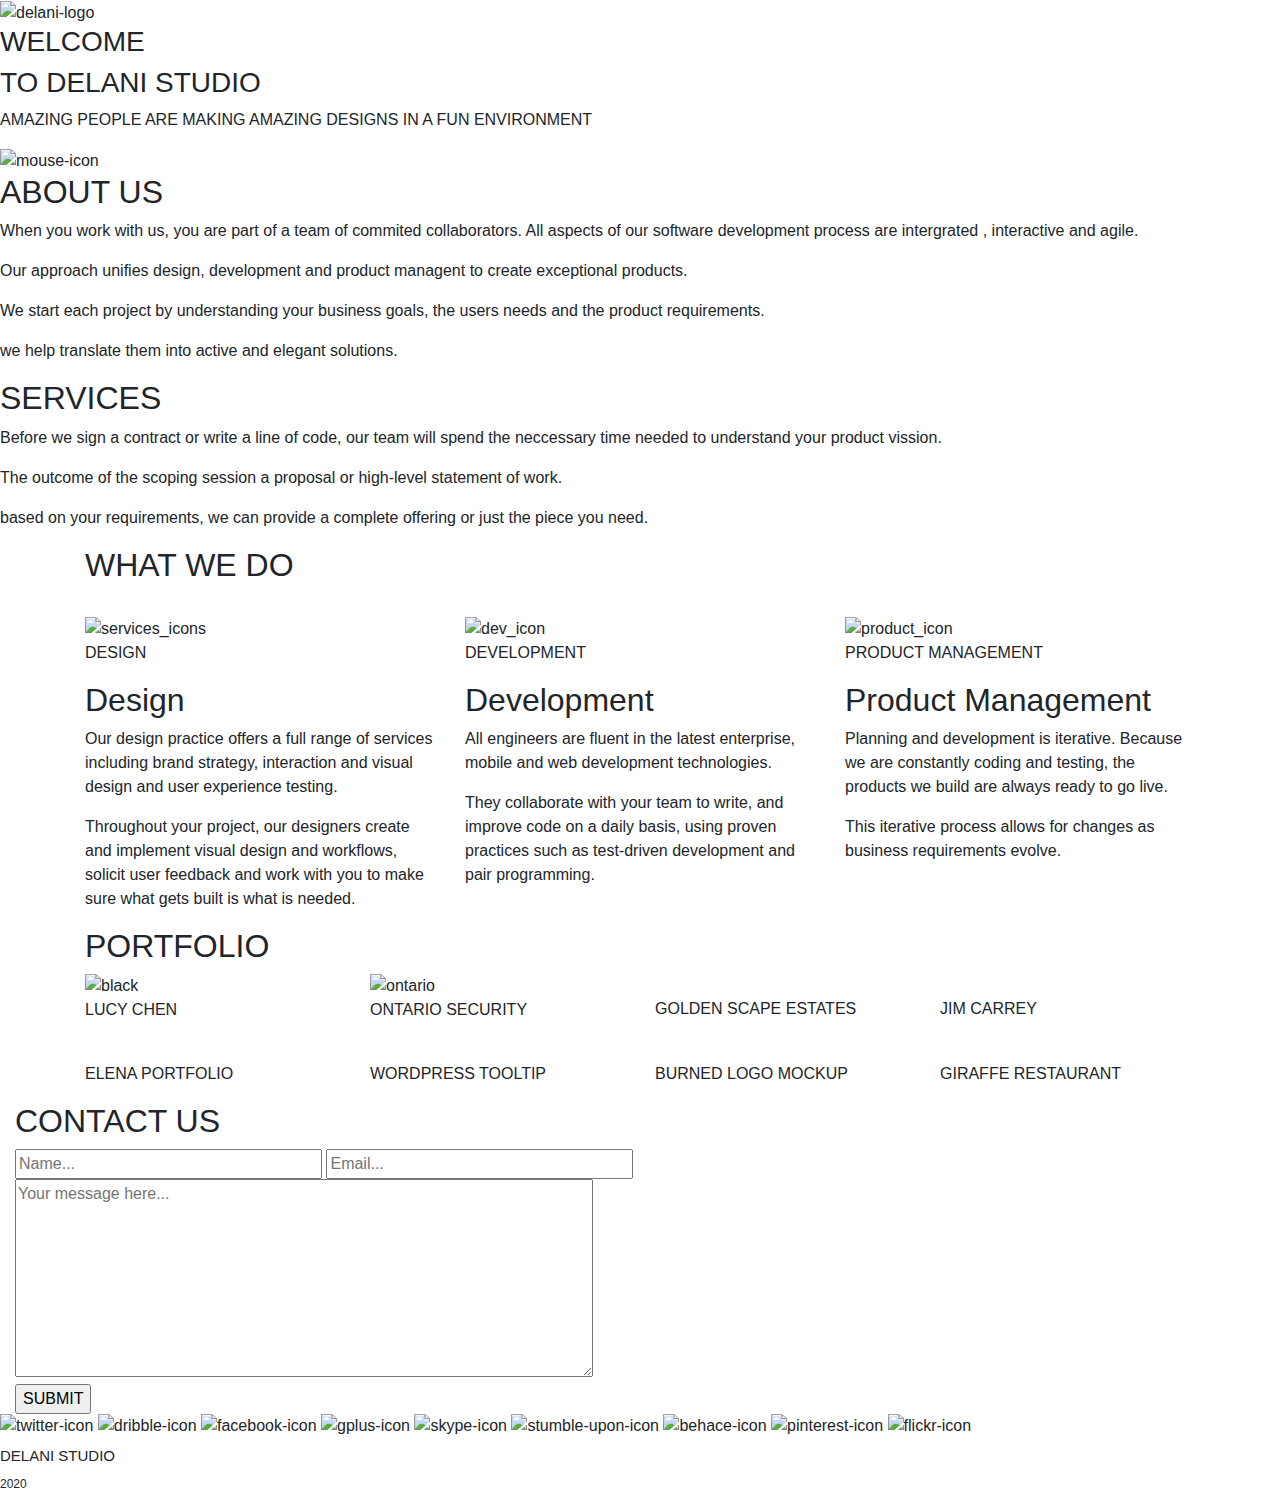
==== index.html @ 48bb25f9 "Added css file, text in the index.html and my js file" ====
<!DOCTYPE html>
<html lang="en">

<head>
    <meta charset="UTF-8">
    <meta name="viewport" content="width=device-width, initial-scale=1.0">
    <link href="https://fonts.googleapis.com/css2?family=Manrope:wght@700&display=swap" rel="stylesheet">
    <link rel="stylesheet" href="https://stackpath.bootstrapcdn.com/bootstrap/4.3.1/css/bootstrap.min.css" integrity="sha384-ggOyR0iXCbMQv3Xipma34MD+dH/1fQ784/j6cY/iJTQUOhcWr7x9JvoRxT2MZw1T" crossorigin="anonymous">
    <link rel="stylesheet" href="css/style.css">
    <title>DELANI STUDIO | Kay</title>
</head>

<body>
    <div class="welcome">
        <img src="images/logo/logo.png" alt="delani-logo">
        <h3>WELCOME</h3>
        <h3>TO DELANI STUDIO</h3>
        <p>AMAZING PEOPLE ARE MAKING AMAZING DESIGNS IN A FUN ENVIRONMENT</p>
        <div id="mouse">
            <img src="images/mouse_click.png" alt="mouse-icon">
        </div>
    </div>
    <div class="about">
        <h2>ABOUT US</h2>
        <p>When you work with us, you are part of a team of commited collaborators. All aspects of our software development process are intergrated , interactive and agile.</p>
        <p>Our approach unifies design, development and product managent to create exceptional products.</p>
        <p>We start each project by understanding your business goals, the users needs and the product requirements.</p>
        <p>we help translate them into active and elegant solutions.</p>
    </div>
    <div class="services">
        <h2>SERVICES</h2>
        <p>Before we sign a contract or write a line of code, our team will spend the neccessary time needed to understand your product vission.</p>
        <p>The outcome of the scoping session a proposal or high-level statement of work.</p>
        <p>based on your requirements, we can provide a complete offering or just the piece you need. </p>
    </div>
    <div class="container toggle">
        <h2>WHAT WE DO</h2>
        <br>
        <div class="row">
            <div class="col-md-4">
                <div class="what-we-do" id="design">
                    <img src="images/services_icons/design_icon.png" alt="services_icons">
                    <p>DESIGN</p>
                </div>
                <div class="design text">
                    <h2>Design</h2>
                    <p>Our design practice offers a full range of services including brand strategy, interaction and visual design and user experience testing.</p>
                    <p>Throughout your project, our designers create and implement visual design and workflows, solicit user feedback and work with you to make sure what gets built is what is needed.</p>
                </div>
            </div>
            <div class="col-md-4">
                <div class="what-we-do" id="dvpt">
                    <img src="images/services_icons/dev_icon.png" alt="dev_icon">
                    <p>DEVELOPMENT</p>
                </div>
                <div class="dvpt text">
                    <h2>Development</h2>
                    <p>All engineers are fluent in the latest enterprise, mobile and web development technologies.</p>
                    <p>They collaborate with your team to write, and improve code on a daily basis, using proven practices such as test-driven development and pair programming.</p>
                </div>
            </div>
            <div class="col-md-4">
                <div class="what-we-do" id="product">
                    <img src="images/services_icons/product_icon.png" alt="product_icon">
                    <p>PRODUCT MANAGEMENT</p>
                </div>
                <div class="product text">
                    <h2>Product Management</h2>
                    <p>Planning and development is iterative. Because we are constantly coding and testing, the products we build are always ready to go live. </p>
                    <p>This iterative process allows for changes as business requirements evolve.</p>
                </div>
            </div>
        </div>
    </div>
    <div class="container portfolio">
        <h2>PORTFOLIO</h2>
        <div class="row folio">
            <div class="col-md-3">
                <img src="images/portfolio/work4.jpg" alt="black" class="images one">
                <p class="overlay" id="one">LUCY CHEN</p>
            </div>
            <div class="col-md-3">
                <img src="images/portfolio/work3.jpg" alt="ontario" class="images two">
                <p class="overlay" id="two"> ONTARIO SECURITY</p>
            </div>
            <div class="col-md-3">
                <img src="images/portfolio/work2.jpg" alt="" class="images three">
                <p class="overlay" id="three">GOLDEN SCAPE ESTATES</p>
            </div>
            <div class="col-md-3">
                <img src="images/portfolio/work1.jpg" alt="" class="images four">
                <p class="overlay" id="four">JIM CARREY</p>
            </div>
        </div>
        <div class="row folio">
            <div class="col-md-3">
                <img src="images/portfolio/work5.jpg" alt="" class="images five">
                <p class="overlay" id="five">ELENA PORTFOLIO</p>
            </div>
            <div class="col-md-3">
                <img src="images/portfolio/work6.jpg" alt="" class="images six">
                <p class="overlay" id="six">WORDPRESS TOOLTIP</p>
            </div>
            <div class="col-md-3">
                <img src="images/portfolio/work7.jpg" alt="" class="images seven">
                <p class="overlay" id="seven">BURNED LOGO MOCKUP</p>
            </div>
            <div class="col-md-3">
                <img src="images/portfolio/work8.jpg" alt="" class="images eight">
                <p class="overlay" id="eight">GIRAFFE RESTAURANT</p>
            </div>
        </div>
    </div>
    <div class="container-fluid contact">
        <h2>CONTACT US</h2>
        <form action="" id="my-form">
            <div class="contact-head">
                <input id="name" name="name" type="text" placeholder="Name..." required size="30">
                <input name="email" type="email" placeholder="Email..." required autocapitalize="off" size="30">
            </div>
            <textarea name="message" id="message" cols="60" rows="8" placeholder="Your message here... " required></textarea>
            <div>
                <input type="submit" id="submit" size="15" value="SUBMIT">
            </div>
        </form>
    </div>
    <div class="footer ">
        <img src="images/social_icons/twitter.png " alt="twitter-icon ">
        <img src="images/social_icons/dribble.png " alt="dribble-icon ">
        <img src="images/social_icons/facebook.png " alt="facebook-icon ">
        <img src="images/social_icons/g_plus.png " alt="gplus-icon ">
        <img src="images/social_icons/skype.png " alt="skype-icon ">
        <img src="images/social_icons/stumble_upon.png " alt="stumble-upon-icon ">
        <img src="images/social_icons/behance.png " alt="behace-icon ">
        <img src="images/social_icons/pinterest.png " alt="pinterest-icon ">
        <img src="images/social_icons/flickr.png " alt="flickr-icon ">
        <div class="foot-text ">
            <h5><sub>DELANI STUDIO</sub></h5>
            <h6><sub>2020</sub></h6>
        </div>
    </div>
    <script src="https://code.jquery.com/jquery-3.5.1.min.js" integrity="sha256-9/aliU8dGd2tb6OSsuzixeV4y/faTqgFtohetphbbj0=" crossorigin="anonymous"></script>
    <script src="js/scripts.js"></script>
</body>

</html>
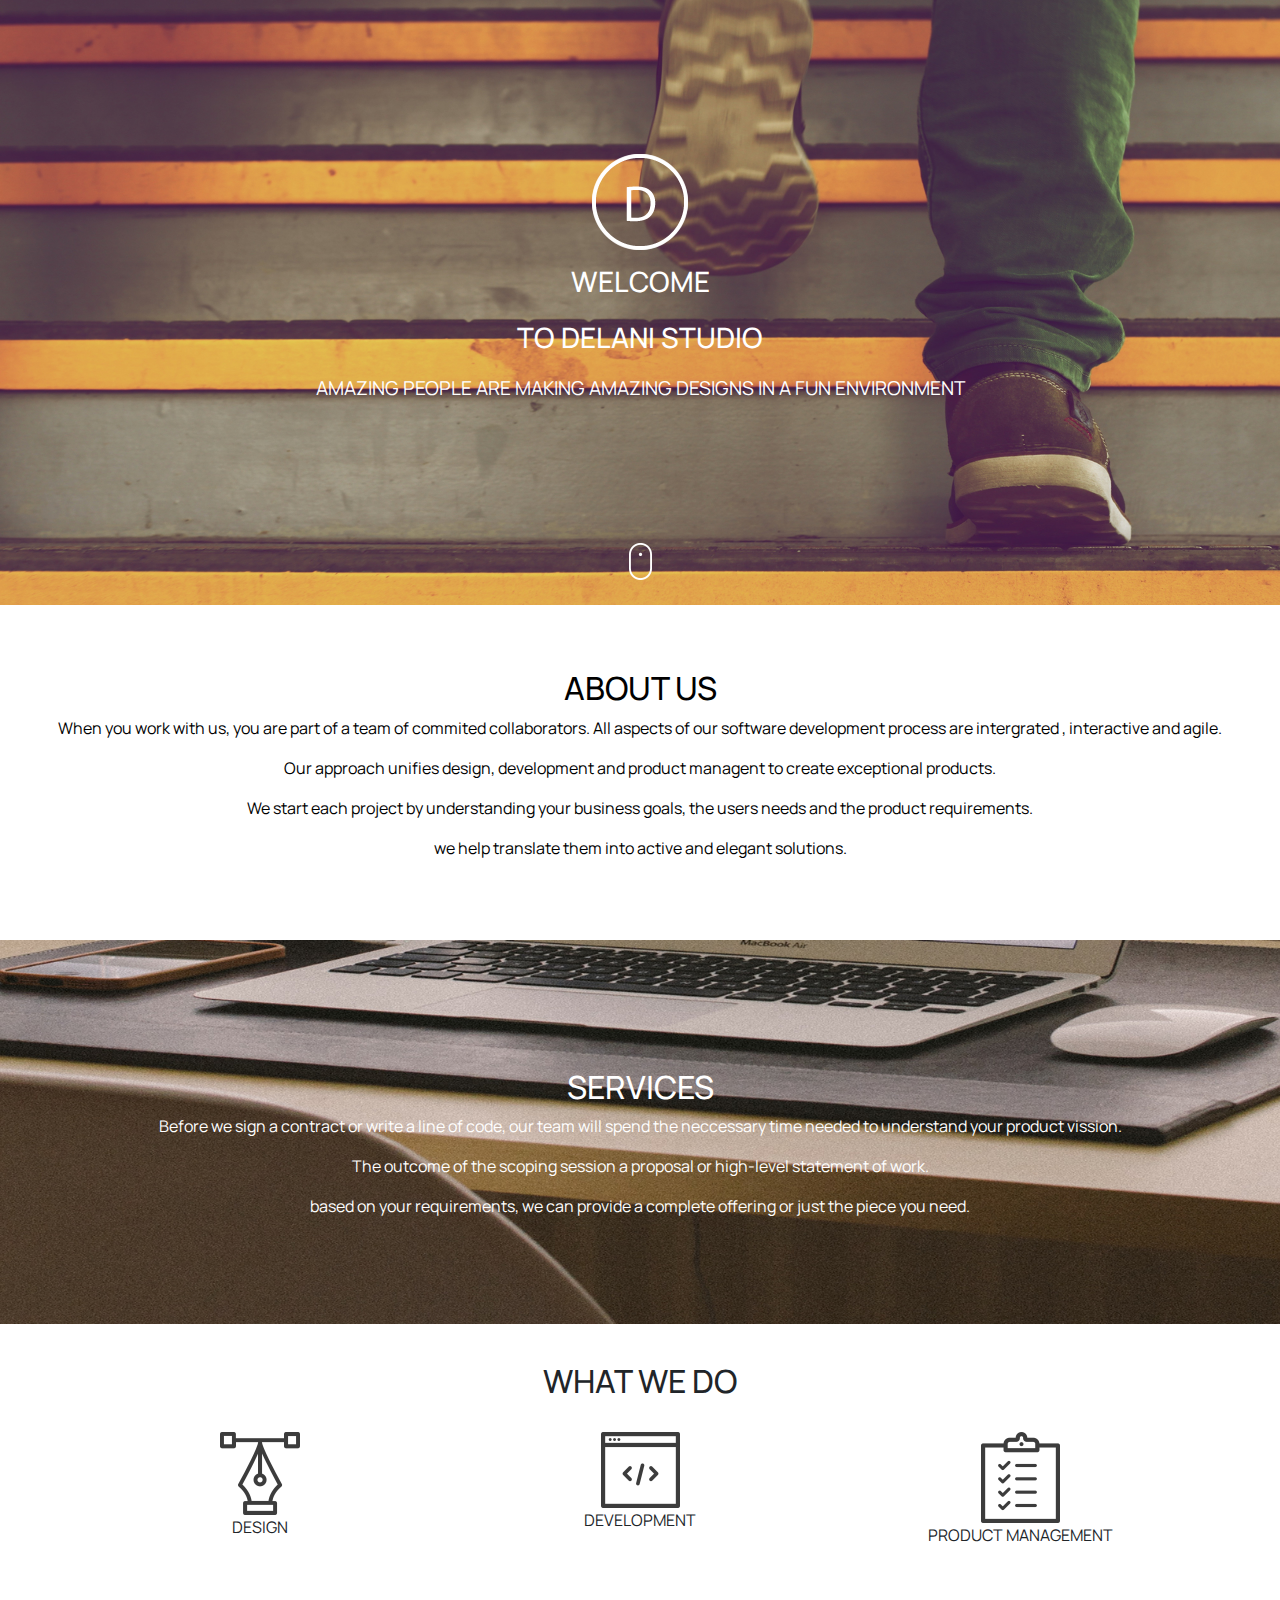
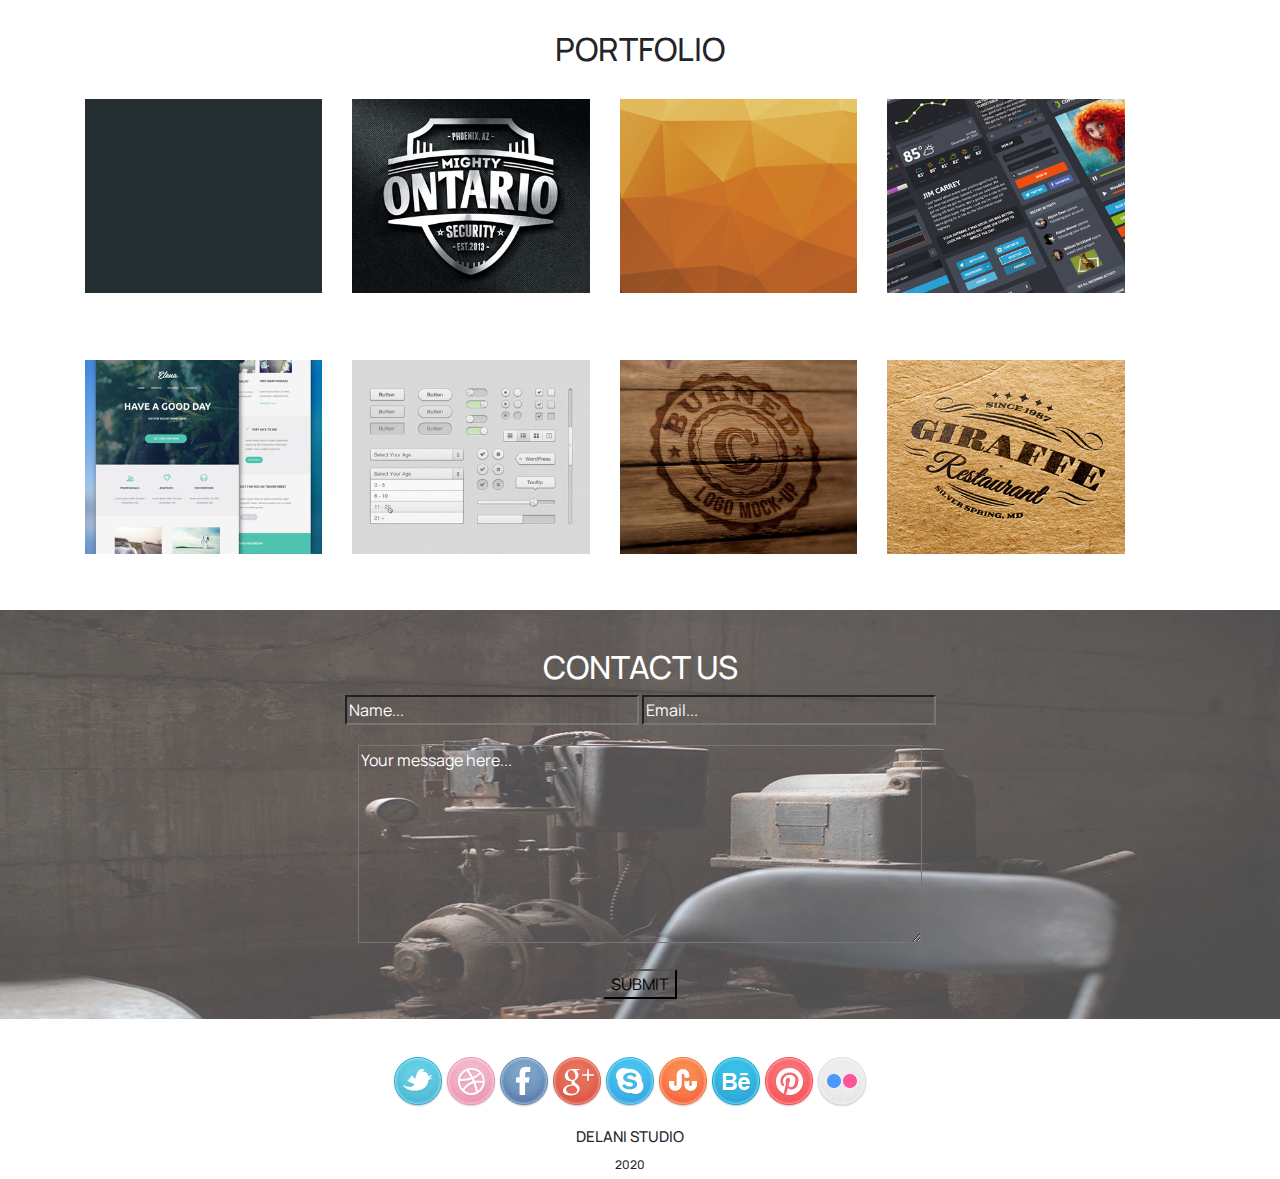
==== commit c0e207ce: "Added js code to my js file and added some css as well as modified my index.html" ====
--- a/index.html
+++ b/index.html
@@ -6,7 +6,7 @@
     <meta name="viewport" content="width=device-width, initial-scale=1.0">
     <link href="https://fonts.googleapis.com/css2?family=Manrope:wght@700&display=swap" rel="stylesheet">
     <link rel="stylesheet" href="https://stackpath.bootstrapcdn.com/bootstrap/4.3.1/css/bootstrap.min.css" integrity="sha384-ggOyR0iXCbMQv3Xipma34MD+dH/1fQ784/j6cY/iJTQUOhcWr7x9JvoRxT2MZw1T" crossorigin="anonymous">
-    <link rel="stylesheet" href="css/style.css">
+    <link rel="stylesheet" href="css/styles.css">
     <title>DELANI STUDIO | Kay</title>
 </head>
 
@@ -17,7 +17,7 @@
         <h3>TO DELANI STUDIO</h3>
         <p>AMAZING PEOPLE ARE MAKING AMAZING DESIGNS IN A FUN ENVIRONMENT</p>
         <div id="mouse">
-            <img src="images/mouse_click.png" alt="mouse-icon">
+            <img src="images/portfolio/mouse_click.jpg" alt="mouse-icon">
         </div>
     </div>
     <div class="about">
--- a/css/styles.css
+++ b/css/styles.css
@@ -0,0 +1,128 @@
+body {
+    font-family: 'Manrope', sans-serif;
+    text-align: center;
+    display: grid;
+    grid-template-rows: auto auto auto auto auto auto auto;
+    height: auto;
+}
+
+.welcome {
+    grid-row-start: 1;
+    grid-row-end: 2;
+    background: url(../images/backgrounds/h_img.jpg);
+    background-size: cover;
+    color: white;
+    left: 0;
+    line-height: 50px;
+    margin-top: 0px;
+    padding-top: 12%;
+    width: 100%;
+    font-size: larger;
+}
+
+.welcome h3 {
+    padding-top: 15px;
+}
+
+.welcome p {
+    padding-top: 0px;
+}
+
+#mouse {
+    padding-top: 20px;
+    margin-top: 8%;
+    padding-bottom: 20px;
+}
+
+.about {
+    grid-row-start: 2;
+    grid-row-end: 3;
+    background-color: white;
+    padding-top: 5%;
+    padding-bottom: 5%;
+    text-align: center;
+    color: black;
+}
+
+.services {
+    grid-row-start: 3;
+    grid-row-end: 4;
+    background: url(../images/backgrounds/s_image.jpg);
+    background-size: cover;
+    text-align: center;
+    padding-top: 10%;
+    padding-bottom: 7%;
+    color: white;
+}
+
+.toggle {
+    grid-row-start: 4;
+    grid-row-end: 5;
+    padding-top: 3%;
+}
+
+.text {
+    display: none;
+}
+
+.portfolio h2 {
+    padding-top: 6%;
+    padding-bottom: 1%;
+}
+
+.folio {
+    padding-top: 1%;
+    margin-right: 5%;
+    margin-bottom: 5%;
+}
+
+.images {
+    width: 100%;
+    height: 100%;
+    object-fit: cover;
+}
+
+.overlay {
+    position: absolute;
+    height: 80%;
+    width: 80%;
+    top: 10%;
+    left: 10%;
+    text-align: center;
+    font-size: larger;
+    font-weight: 900;
+    display: none;
+    background: rgba(255, 255, 255, 0.2);
+    color: black;
+    border: 2px solid white;
+}
+
+.contact {
+    background: url(../images/backgrounds/c_image.jpg);
+    background-size: cover;
+    padding-top: 3%;
+    color: white;
+}
+
+input[type="text"],
+input[type="email"],
+input[type="submit"],
+#message {
+    background-color: transparent;
+    margin-bottom: 20px;
+}
+
+input::-webkit-input-placeholder,
+textarea::-webkit-input-placeholder {
+    color: white;
+}
+
+.footer {
+    padding-top: 3%;
+    padding-right: 20px;
+}
+
+.foot-text h5 {
+    padding-top: 1%;
+    padding-bottom: 0;
+}
